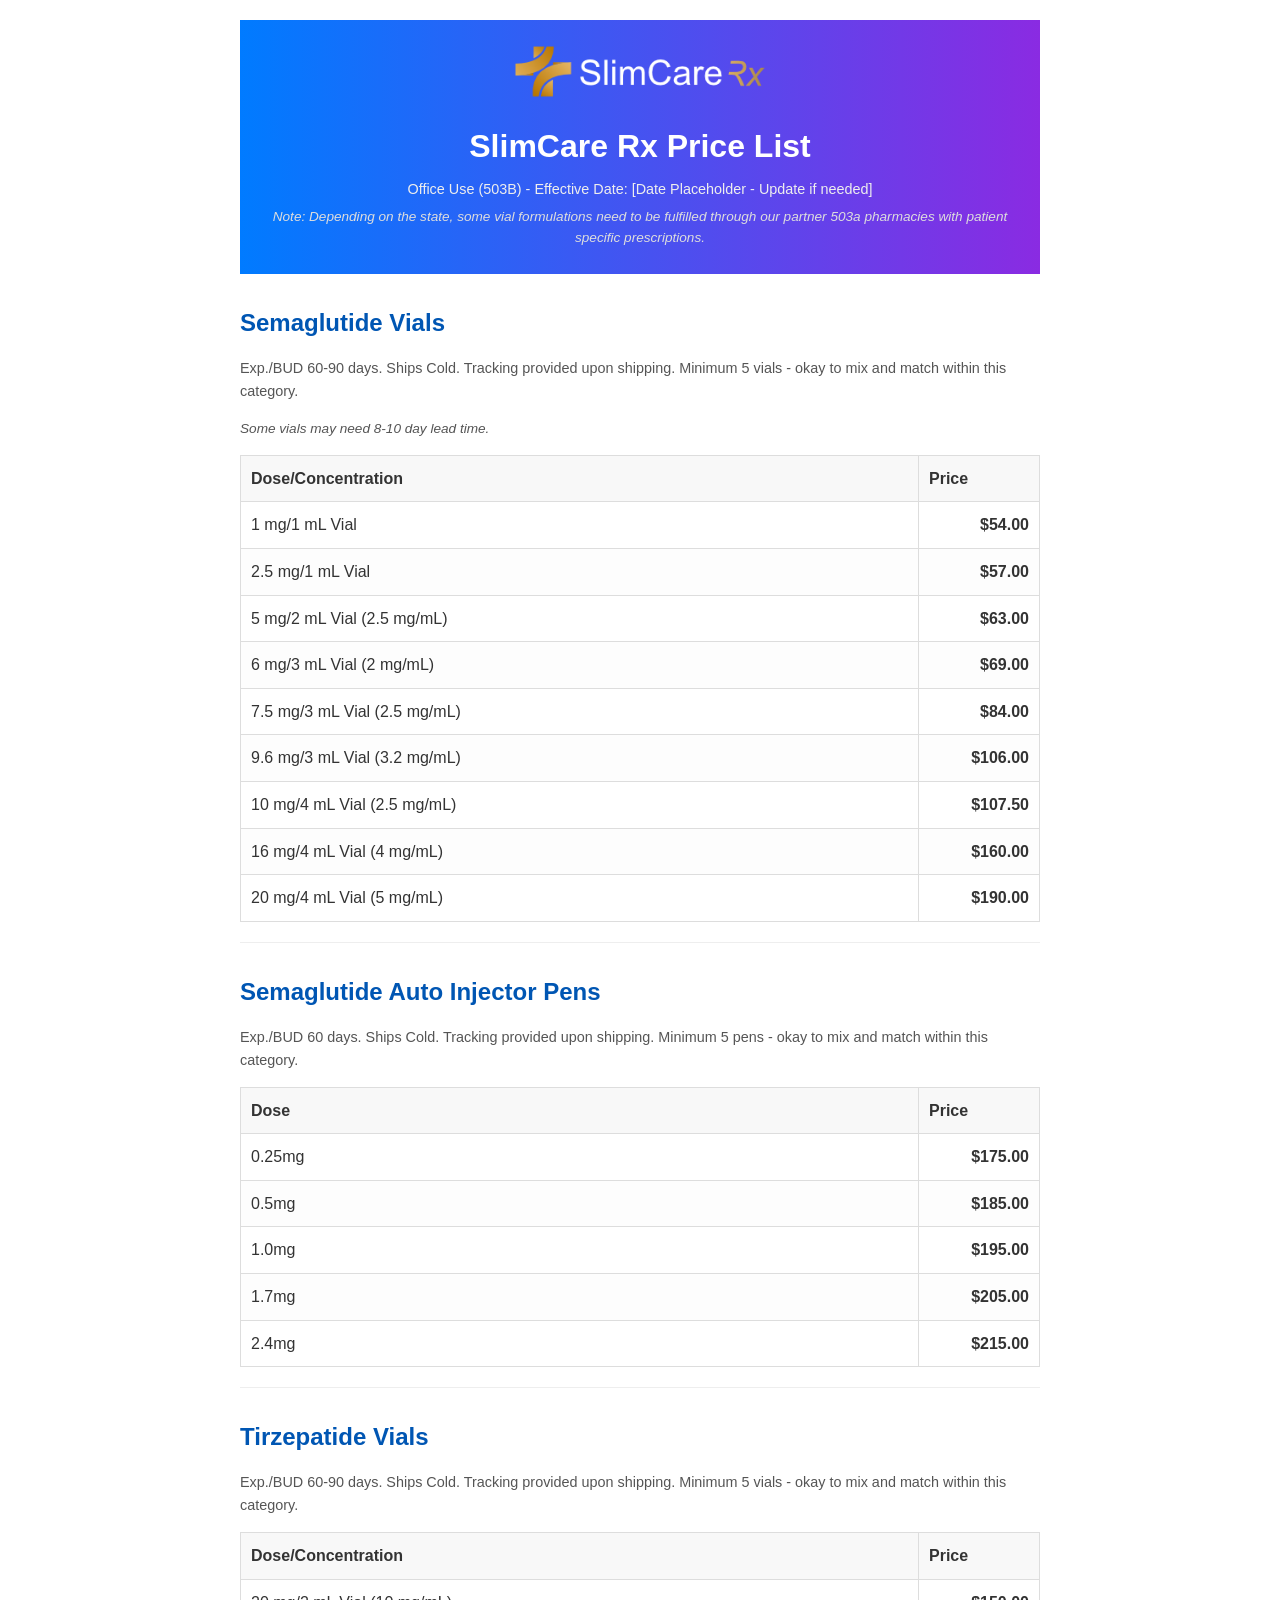
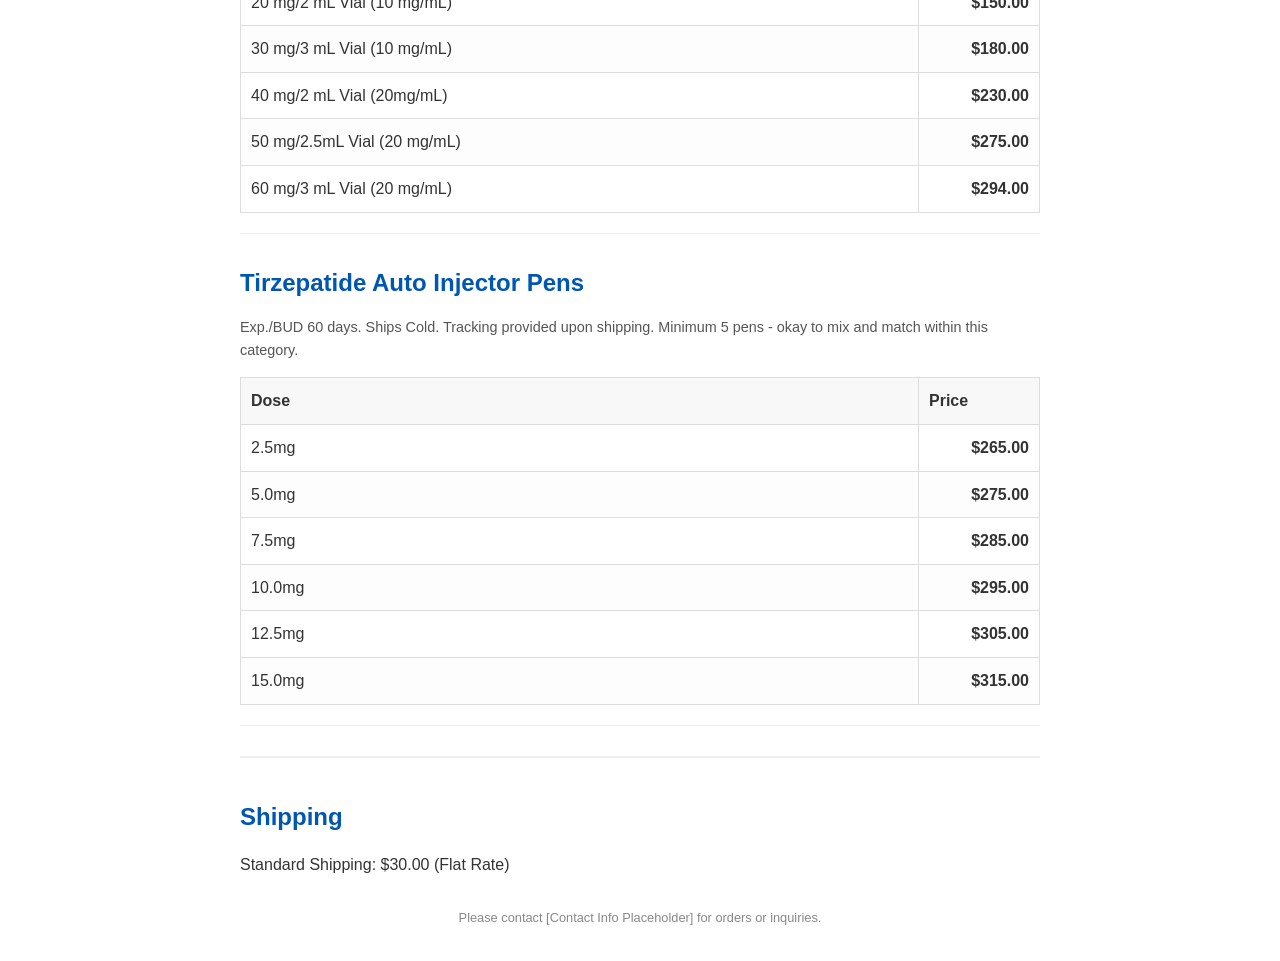
==== index.html @ a0468afb "Rename price_list.html to index.html for GitHub Pages" ====
<!DOCTYPE html>
<html lang="en">
<head>
    <meta charset="UTF-8">
    <meta name="viewport" content="width=device-width, initial-scale=1.0">
    <title>SlimCare Rx Price List</title>
    <link rel="stylesheet" href="styles.css">
</head>
<body>
    <header>
        <img src="logo.png" alt="SlimCareRx Logo" class="header-logo">
        <h1>SlimCare Rx Price List</h1>
        <p>Office Use (503B) - Effective Date: [Date Placeholder - Update if needed]</p>
        <p class="note">Note: Depending on the state, some vial formulations need to be fulfilled through our partner 503a pharmacies with patient specific prescriptions.</p>
    </header>

    <section class="product-category">
        <h2>Semaglutide Vials</h2>
        <p class="category-description">Exp./BUD 60-90 days. Ships Cold. Tracking provided upon shipping. Minimum 5 vials - okay to mix and match within this category.</p>
        <p class="category-note">Some vials may need 8-10 day lead time.</p>
        <table>
            <thead>
                <tr>
                    <th>Dose/Concentration</th>
                    <th>Price</th>
                </tr>
            </thead>
            <tbody>
                <tr><td>1 mg/1 mL Vial</td><td>$54.00</td></tr>
                <tr><td>2.5 mg/1 mL Vial</td><td>$57.00</td></tr>
                <tr><td>5 mg/2 mL Vial (2.5 mg/mL)</td><td>$63.00</td></tr>
                <tr><td>6 mg/3 mL Vial (2 mg/mL)</td><td>$69.00</td></tr>
                <tr><td>7.5 mg/3 mL Vial (2.5 mg/mL)</td><td>$84.00</td></tr>
                <tr><td>9.6 mg/3 mL Vial (3.2 mg/mL)</td><td>$106.00</td></tr>
                <tr><td>10 mg/4 mL Vial (2.5 mg/mL)</td><td>$107.50</td></tr>
                <tr><td>16 mg/4 mL Vial (4 mg/mL)</td><td>$160.00</td></tr>
                <tr><td>20 mg/4 mL Vial (5 mg/mL)</td><td>$190.00</td></tr>
            </tbody>
        </table>
    </section>

    <section class="product-category">
        <h2>Semaglutide Auto Injector Pens</h2>
        <p class="category-description">Exp./BUD 60 days. Ships Cold. Tracking provided upon shipping. Minimum 5 pens - okay to mix and match within this category.</p>
        <table>
            <thead>
                <tr>
                    <th>Dose</th>
                    <th>Price</th>
                </tr>
            </thead>
            <tbody>
                <tr><td>0.25mg</td><td>$175.00</td></tr>
                <tr><td>0.5mg</td><td>$185.00</td></tr>
                <tr><td>1.0mg</td><td>$195.00</td></tr>
                <tr><td>1.7mg</td><td>$205.00</td></tr>
                <tr><td>2.4mg</td><td>$215.00</td></tr>
            </tbody>
        </table>
    </section>

    <section class="product-category">
        <h2>Tirzepatide Vials</h2>
        <p class="category-description">Exp./BUD 60-90 days. Ships Cold. Tracking provided upon shipping. Minimum 5 vials - okay to mix and match within this category.</p>
        <table>
            <thead>
                <tr>
                    <th>Dose/Concentration</th>
                    <th>Price</th>
                </tr>
            </thead>
            <tbody>
                <tr><td>20 mg/2 mL Vial (10 mg/mL)</td><td>$150.00</td></tr>
                <tr><td>30 mg/3 mL Vial (10 mg/mL)</td><td>$180.00</td></tr>
                <tr><td>40 mg/2 mL Vial (20mg/mL)</td><td>$230.00</td></tr>
                <tr><td>50 mg/2.5mL Vial (20 mg/mL)</td><td>$275.00</td></tr>
                <tr><td>60 mg/3 mL Vial (20 mg/mL)</td><td>$294.00</td></tr>
            </tbody>
        </table>
    </section>

    <section class="product-category">
        <h2>Tirzepatide Auto Injector Pens</h2>
        <p class="category-description">Exp./BUD 60 days. Ships Cold. Tracking provided upon shipping. Minimum 5 pens - okay to mix and match within this category.</p>
        <table>
            <thead>
                <tr>
                    <th>Dose</th>
                    <th>Price</th>
                </tr>
            </thead>
            <tbody>
                <tr><td>2.5mg</td><td>$265.00</td></tr>
                <tr><td>5.0mg</td><td>$275.00</td></tr>
                <tr><td>7.5mg</td><td>$285.00</td></tr>
                <tr><td>10.0mg</td><td>$295.00</td></tr>
                <tr><td>12.5mg</td><td>$305.00</td></tr>
                <tr><td>15.0mg</td><td>$315.00</td></tr>
            </tbody>
        </table>
    </section>

    <section class="shipping-info">
        <h2>Shipping</h2>
        <p>Standard Shipping: $30.00 (Flat Rate)</p>
    </section>

    <footer>
        <p>Please contact [Contact Info Placeholder] for orders or inquiries.</p>
    </footer>

</body>
</html>
---- styles.css ----
/* General Styles */
body {
    font-family: Arial, sans-serif;
    line-height: 1.6;
    margin: 0 auto;
    padding: 20px;
    max-width: 800px; /* Adjust as needed for print layout */
    color: #333;
}

header {
    text-align: center;
    margin-bottom: 30px;
    /* border-bottom: 2px solid #eee; */ /* Removed border */
    padding: 20px; /* Adjusted padding */
    background: linear-gradient(to right, #007bff, #8a2be2); /* Blue to Purple gradient */
    color: #fff; /* White text for contrast */
    position: relative; /* For potential future absolute positioning inside */
}

.header-logo {
    display: block; /* Center the logo */
    margin: 0 auto 15px auto; /* Center horizontally, add bottom margin */
    max-height: 60px; /* Limit logo height */
    width: auto; /* Maintain aspect ratio */
}

header h1 {
    margin-bottom: 5px;
    color: #fff; /* White text for contrast */
}

header p {
    margin: 5px 0;
    font-size: 0.9em;
    color: #eee; /* Lighter text for contrast */
}

header .note {
    font-style: italic;
    font-size: 0.85em;
    color: #ddd; /* Lighter text for contrast */
}

/* Product Category Sections */
.product-category {
    margin-bottom: 30px;
    padding-bottom: 20px;
    border-bottom: 1px solid #eee;
}

.product-category:last-of-type {
    border-bottom: none; /* No border after the last category */
}


.product-category h2 {
    color: #0056b3; /* Example color */
    margin-bottom: 10px;
}

.category-description, .category-note {
    font-size: 0.9em;
    margin-bottom: 15px;
    color: #555;
}

.category-note {
    font-style: italic;
    font-size: 0.85em;
}

/* Table Styles */
table {
    width: 100%;
    border-collapse: collapse;
    margin-top: 15px;
}

th, td {
    border: 1px solid #ddd;
    padding: 10px;
    text-align: left;
}

th {
    background-color: #f8f8f8;
    font-weight: bold;
}

tbody tr:nth-child(even) {
    background-color: #fdfdfd;
}

td:last-child {
    text-align: right;
    font-weight: bold;
    width: 100px; /* Fixed width for price column */
}

/* Shipping and Footer */
.shipping-info {
    margin-top: 20px;
    padding-top: 20px;
    border-top: 2px solid #eee;
}

.shipping-info h2 {
     color: #0056b3;
     margin-bottom: 10px;
}

footer {
    margin-top: 30px;
    text-align: center;
    font-size: 0.8em;
    color: #888;
}

/* Print Styles */
@media print {
    body {
        max-width: 100%;
        font-size: 10pt; /* Adjust font size for print */
        color: #000; /* Ensure black text for print */
    }

    header, footer, .shipping-info {
        text-align: center;
    }

    header {
        background: linear-gradient(to right, #007bff, #8a2be2) !important; /* Explicitly set background for print */
        color: #fff !important; /* Keep text white for the gradient */
        border-bottom: 1px solid #000; /* Keep a border for structure */
        padding: 10px 0; /* Adjust padding for print */
        -webkit-print-color-adjust: exact !important; /* Try forcing background print */
        color-adjust: exact !important; /* Try forcing background print */
    }

     header h1, header p, header .note {
         color: #fff !important; /* Keep text white to show on gradient */
    }

    .header-logo {
        max-height: 40px; /* Smaller logo for print */
        margin-bottom: 10px;
    }

    .product-category {
        page-break-inside: avoid; /* Try to keep categories on one page */
        border-bottom: 1px solid #ccc;
    }

     .product-category h2 {
        color: #000; /* Black headings for print */
    }

    table {
        width: 100%;
    }

    th, td {
        border: 1px solid #aaa;
        padding: 6px;
    }

    th {
        background-color: #eee !important; /* Ensure background prints */
        -webkit-print-color-adjust: exact; /* Chrome, Safari */
        color-adjust: exact; /* Firefox */
    }

    tbody tr:nth-child(even) {
        background-color: #f9f9f9 !important; /* Ensure background prints */
        -webkit-print-color-adjust: exact;
        color-adjust: exact;
    }

    footer {
        margin-top: 20px;
        font-size: 8pt;
        color: #555;
    }

    /* Hide elements not needed for print if any */
    /* .element-to-hide-on-print { display: none; } */
}
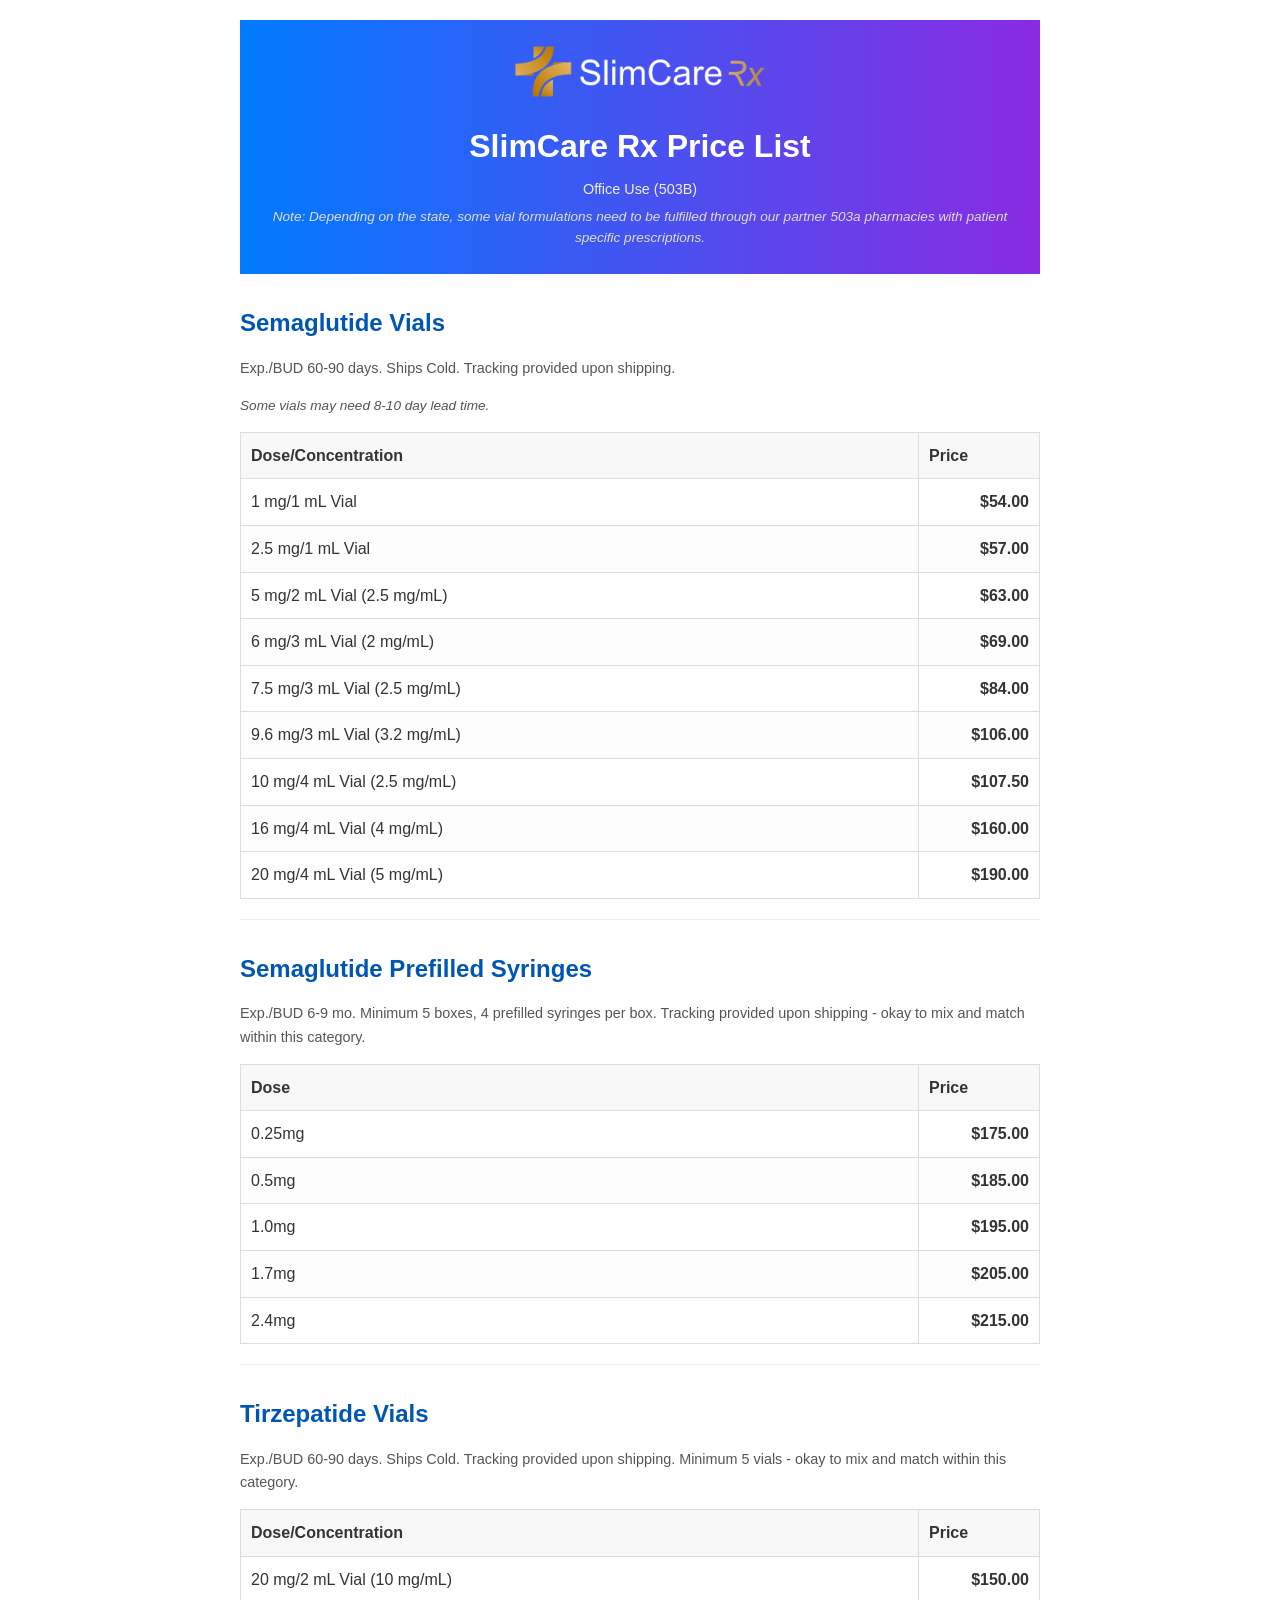
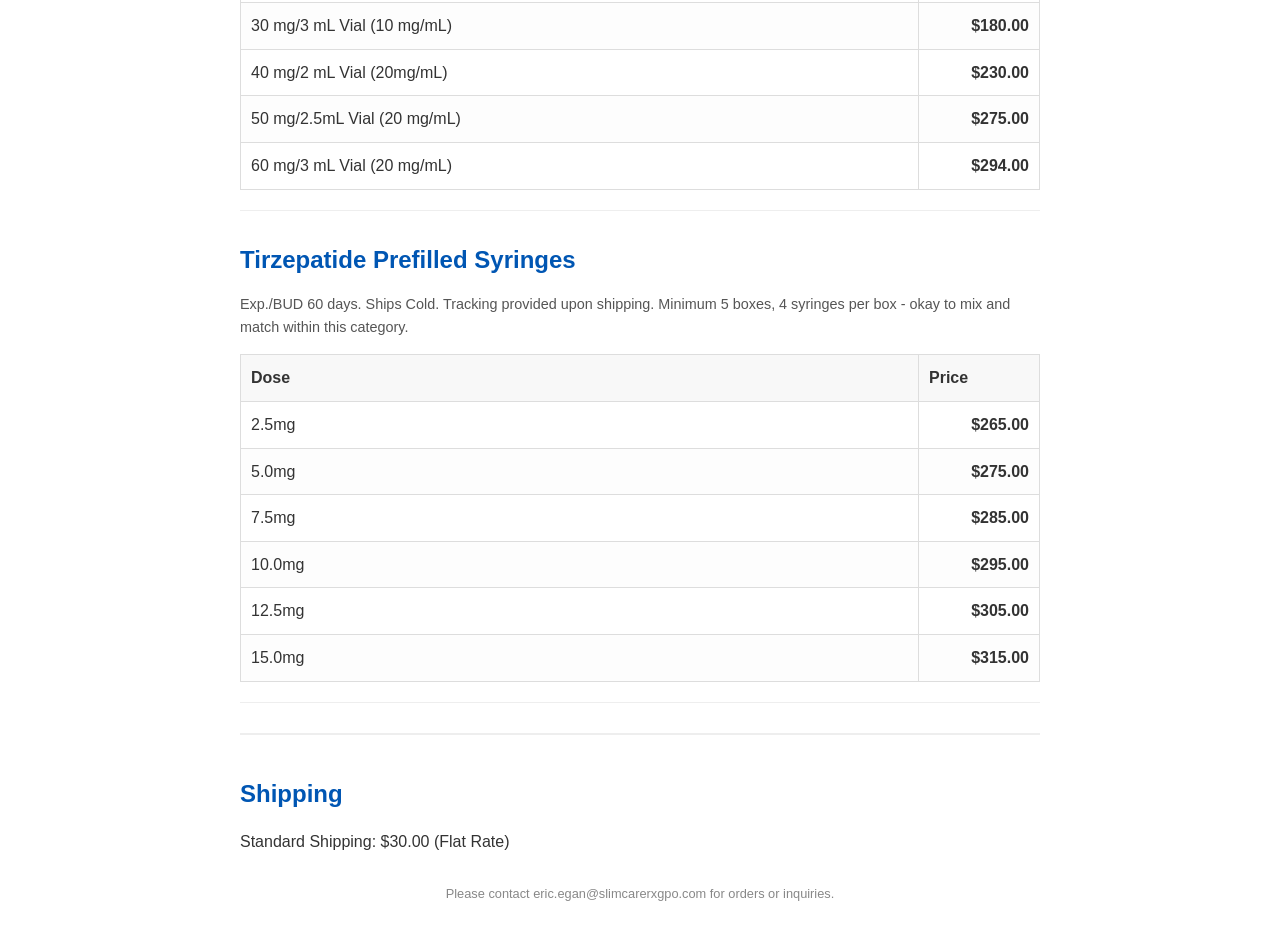
==== commit 6d077352: "Update index.html" ====
--- a/index.html
+++ b/index.html
@@ -10,13 +10,13 @@
     <header>
         <img src="logo.png" alt="SlimCareRx Logo" class="header-logo">
         <h1>SlimCare Rx Price List</h1>
-        <p>Office Use (503B) - Effective Date: [Date Placeholder - Update if needed]</p>
+        <p>Office Use (503B)</p>
         <p class="note">Note: Depending on the state, some vial formulations need to be fulfilled through our partner 503a pharmacies with patient specific prescriptions.</p>
     </header>
 
     <section class="product-category">
         <h2>Semaglutide Vials</h2>
-        <p class="category-description">Exp./BUD 60-90 days. Ships Cold. Tracking provided upon shipping. Minimum 5 vials - okay to mix and match within this category.</p>
+        <p class="category-description">Exp./BUD 60-90 days. Ships Cold. Tracking provided upon shipping.</p>
         <p class="category-note">Some vials may need 8-10 day lead time.</p>
         <table>
             <thead>
@@ -40,8 +40,8 @@
     </section>
 
     <section class="product-category">
-        <h2>Semaglutide Auto Injector Pens</h2>
-        <p class="category-description">Exp./BUD 60 days. Ships Cold. Tracking provided upon shipping. Minimum 5 pens - okay to mix and match within this category.</p>
+        <h2>Semaglutide Prefilled Syringes</h2>
+        <p class="category-description">Exp./BUD 6-9 mo. Minimum 5 boxes, 4 prefilled syringes per box. Tracking provided upon shipping - okay to mix and match within this category.</p>
         <table>
             <thead>
                 <tr>
@@ -80,8 +80,8 @@
     </section>
 
     <section class="product-category">
-        <h2>Tirzepatide Auto Injector Pens</h2>
-        <p class="category-description">Exp./BUD 60 days. Ships Cold. Tracking provided upon shipping. Minimum 5 pens - okay to mix and match within this category.</p>
+        <h2>Tirzepatide Prefilled Syringes</h2>
+        <p class="category-description">Exp./BUD 60 days. Ships Cold. Tracking provided upon shipping. Minimum 5 boxes, 4 syringes per box - okay to mix and match within this category.</p>
         <table>
             <thead>
                 <tr>
@@ -106,7 +106,7 @@
     </section>
 
     <footer>
-        <p>Please contact [Contact Info Placeholder] for orders or inquiries.</p>
+        <p>Please contact eric.egan@slimcarerxgpo.com for orders or inquiries.</p>
     </footer>
 
 </body>
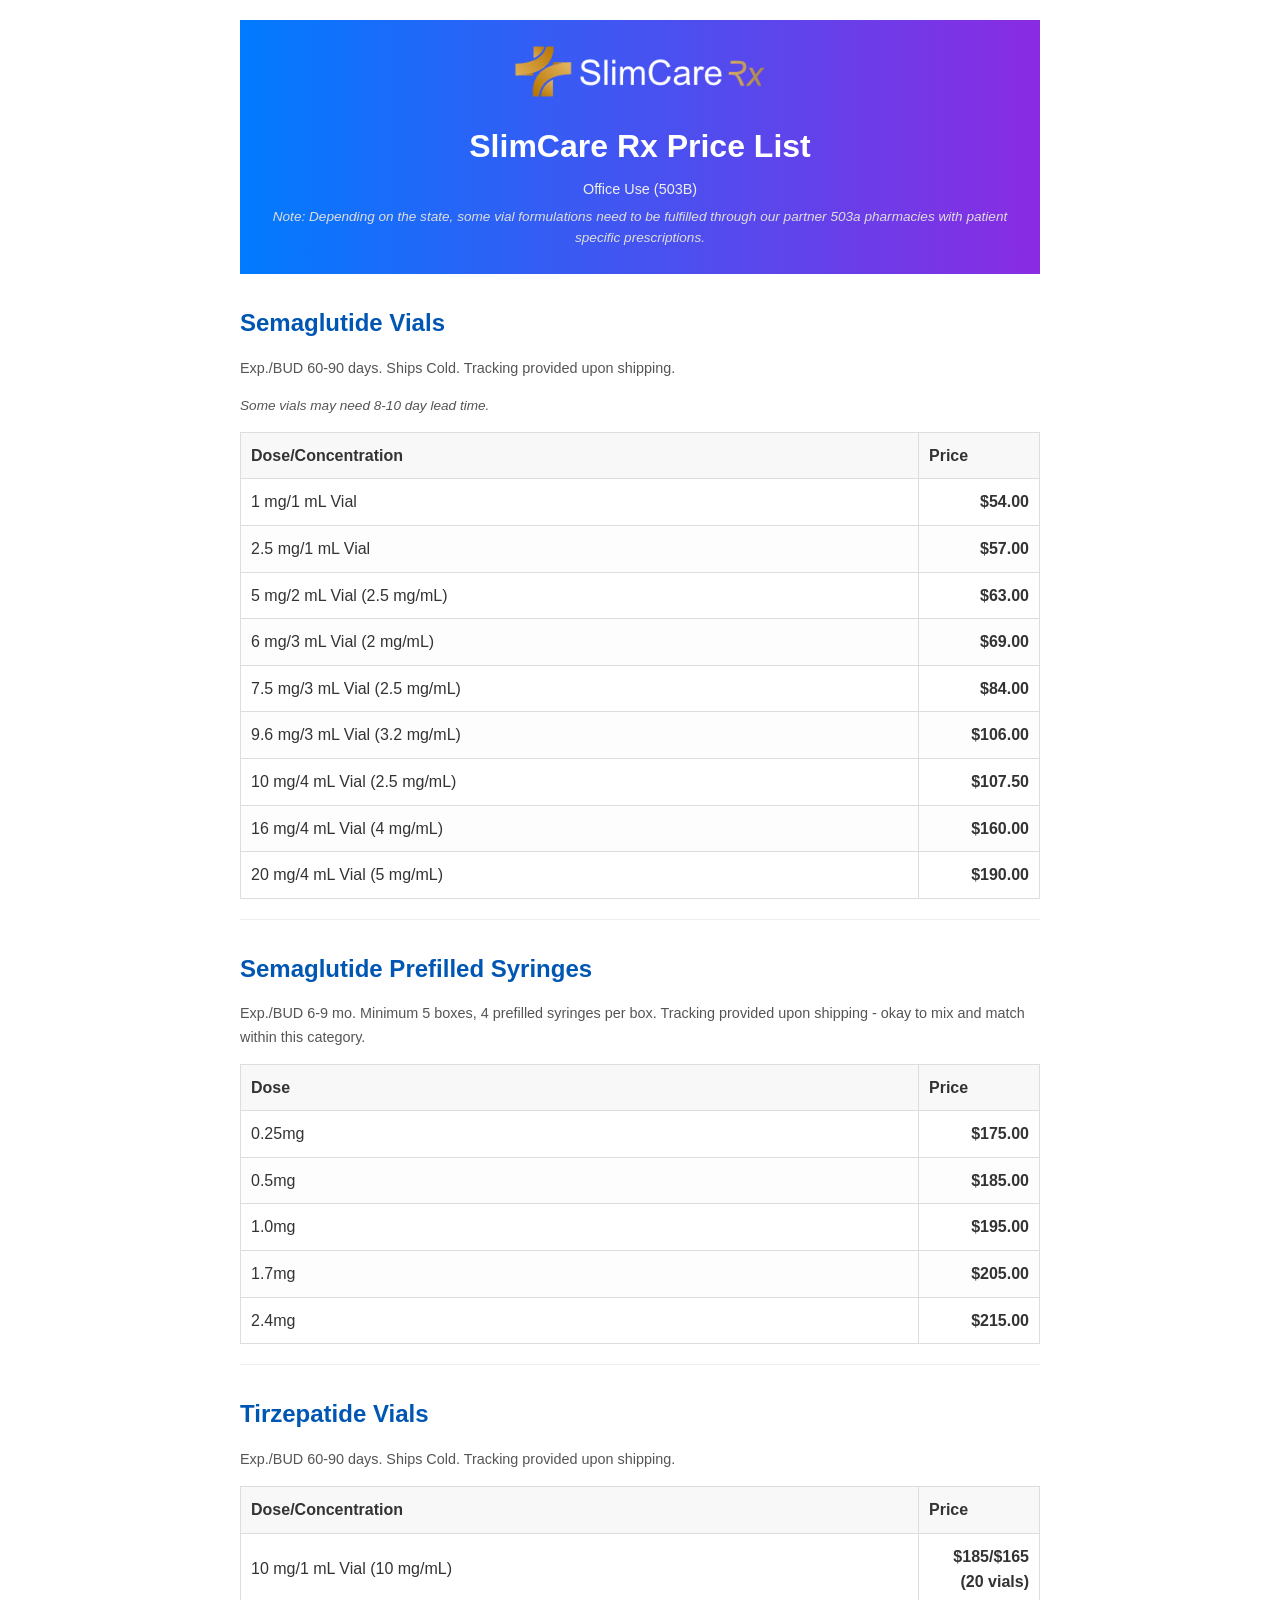
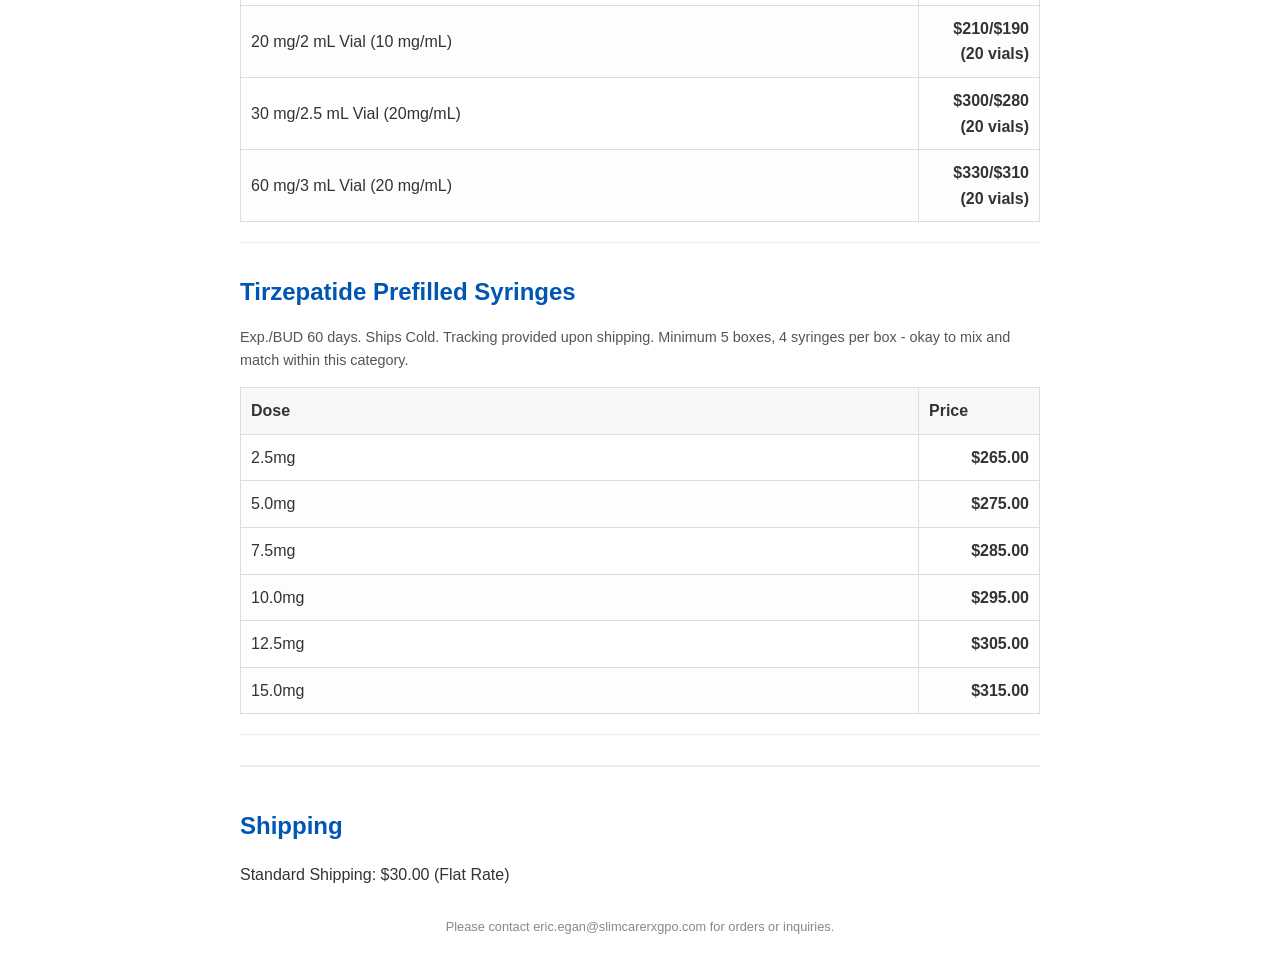
==== commit 8289c670: "Update index.html" ====
--- a/index.html
+++ b/index.html
@@ -61,7 +61,7 @@
 
     <section class="product-category">
         <h2>Tirzepatide Vials</h2>
-        <p class="category-description">Exp./BUD 60-90 days. Ships Cold. Tracking provided upon shipping. Minimum 5 vials - okay to mix and match within this category.</p>
+        <p class="category-description">Exp./BUD 60-90 days. Ships Cold. Tracking provided upon shipping. </p>
         <table>
             <thead>
                 <tr>
@@ -70,11 +70,11 @@
                 </tr>
             </thead>
             <tbody>
-                <tr><td>20 mg/2 mL Vial (10 mg/mL)</td><td>$150.00</td></tr>
-                <tr><td>30 mg/3 mL Vial (10 mg/mL)</td><td>$180.00</td></tr>
-                <tr><td>40 mg/2 mL Vial (20mg/mL)</td><td>$230.00</td></tr>
-                <tr><td>50 mg/2.5mL Vial (20 mg/mL)</td><td>$275.00</td></tr>
-                <tr><td>60 mg/3 mL Vial (20 mg/mL)</td><td>$294.00</td></tr>
+                <tr><td>10 mg/1 mL Vial (10 mg/mL)</td><td>$185/$165 (20 vials)</td></tr>
+                <tr><td>20 mg/2 mL Vial (10 mg/mL)</td><td>$210/$190 (20 vials)</td></tr>
+                <tr><td>30 mg/2.5 mL Vial (20mg/mL)</td><td>$300/$280 (20 vials)</td></tr>
+                
+                <tr><td>60 mg/3 mL Vial (20 mg/mL)</td><td>$330/$310 (20 vials)</td></tr>
             </tbody>
         </table>
     </section>
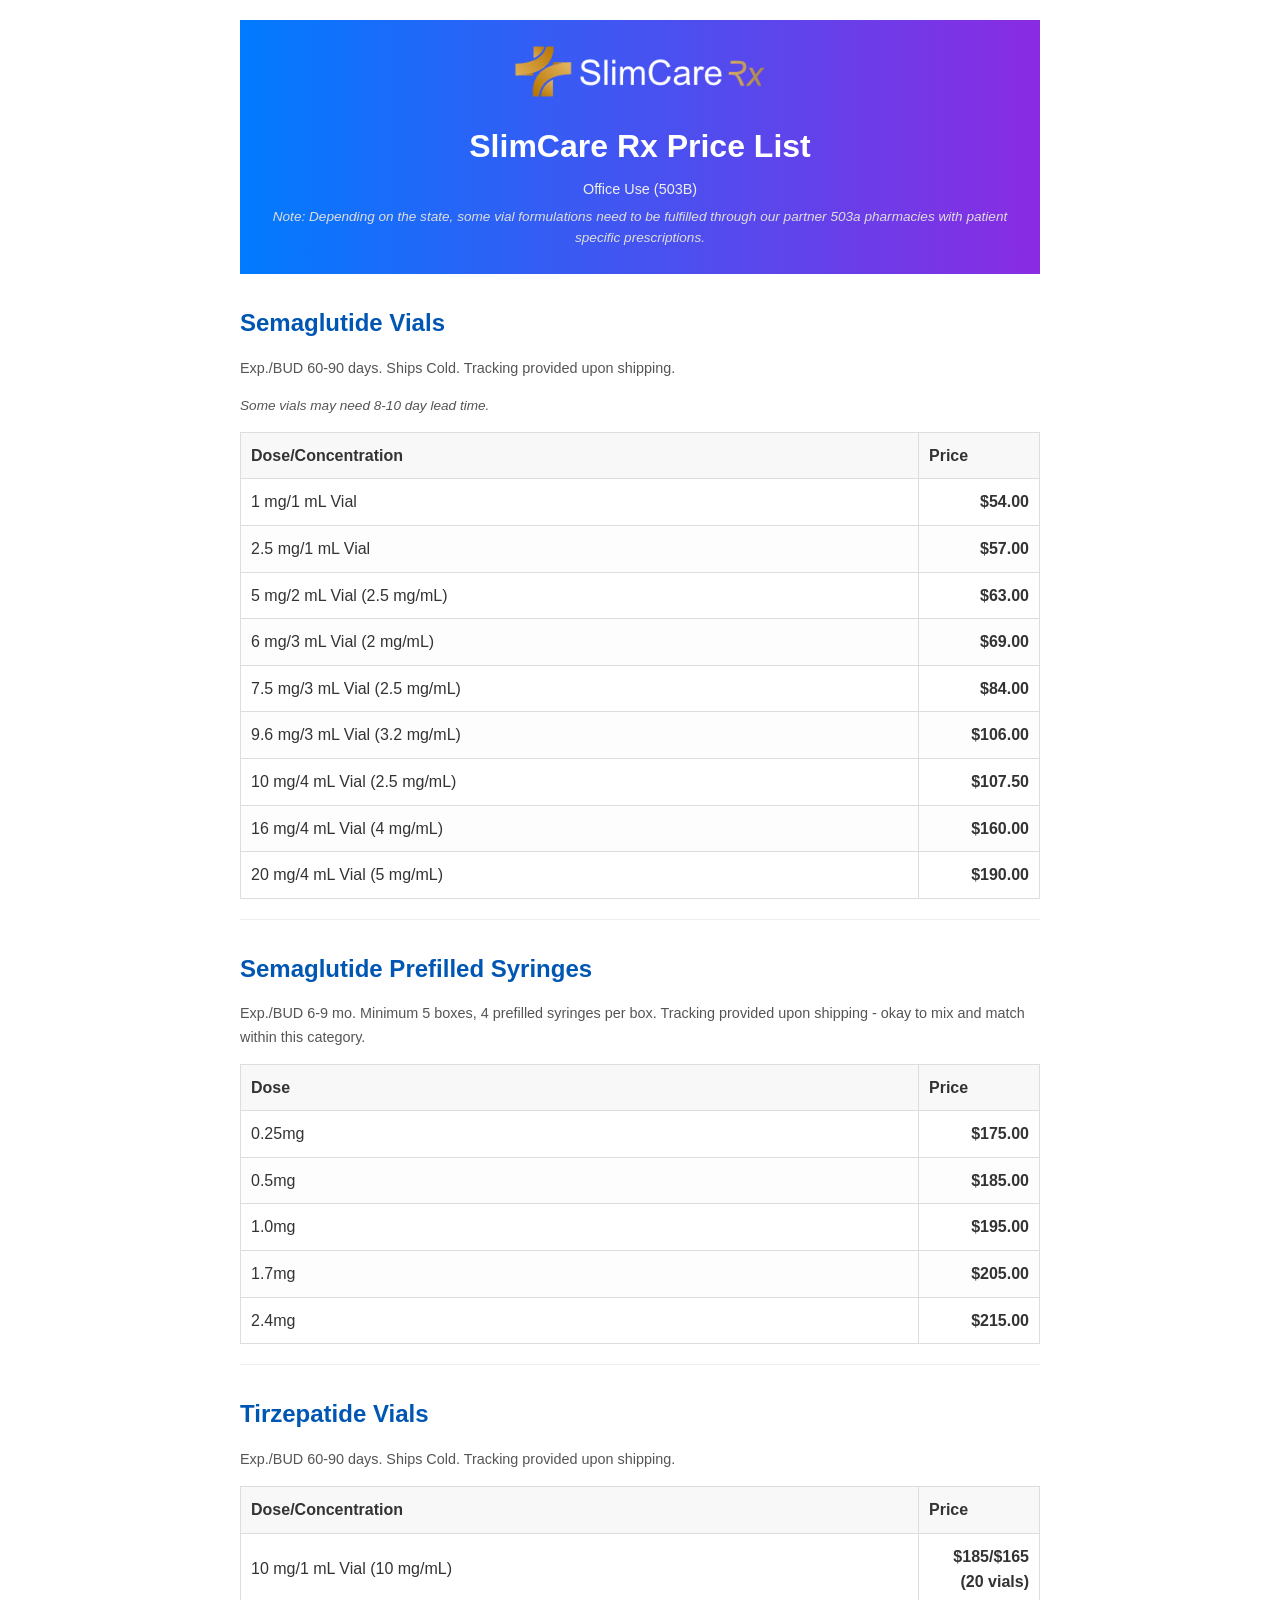
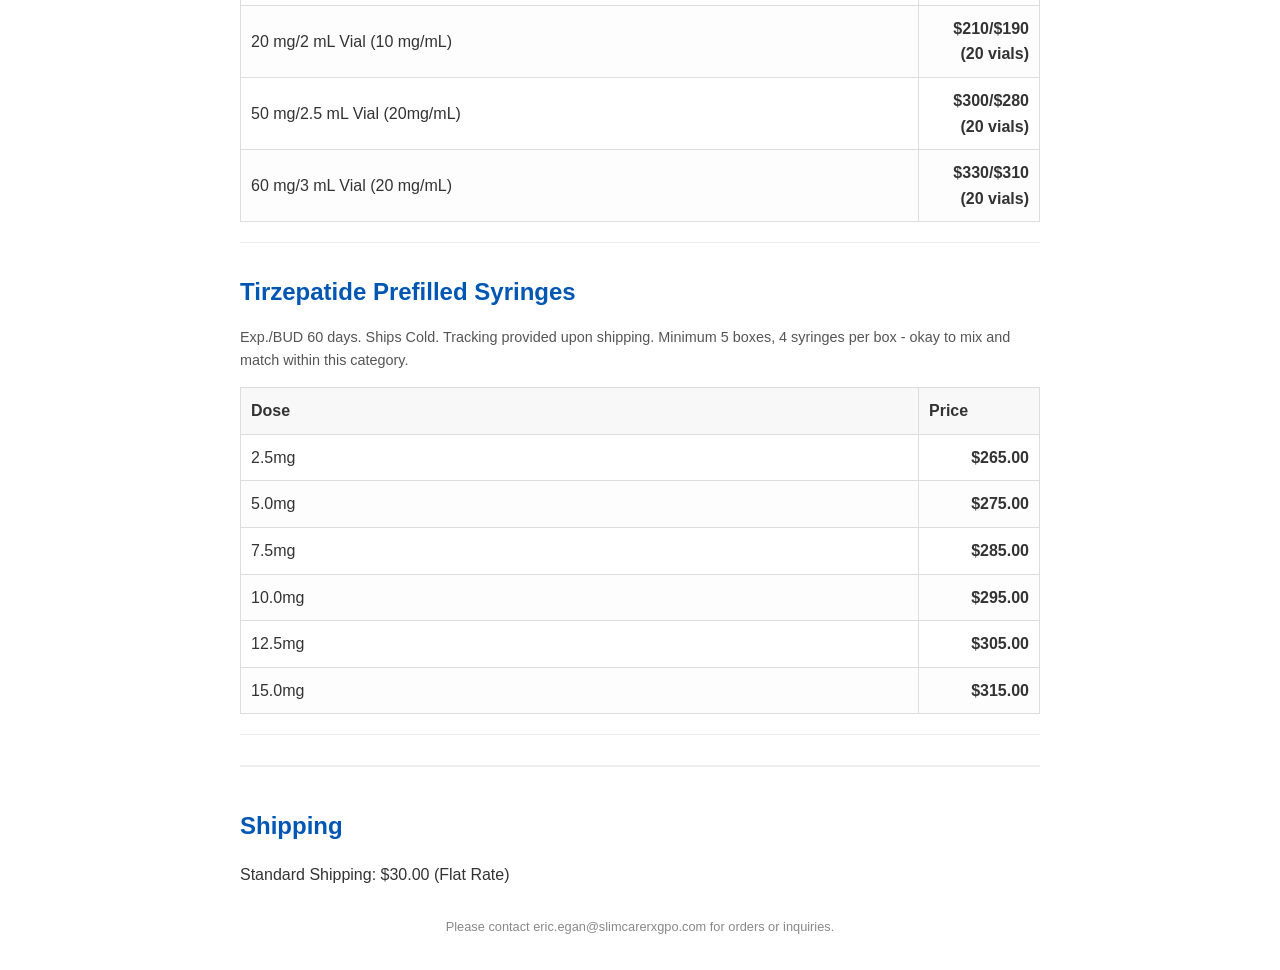
==== commit 8443210b: "Update index.html" ====
--- a/index.html
+++ b/index.html
@@ -72,7 +72,7 @@
             <tbody>
                 <tr><td>10 mg/1 mL Vial (10 mg/mL)</td><td>$185/$165 (20 vials)</td></tr>
                 <tr><td>20 mg/2 mL Vial (10 mg/mL)</td><td>$210/$190 (20 vials)</td></tr>
-                <tr><td>30 mg/2.5 mL Vial (20mg/mL)</td><td>$300/$280 (20 vials)</td></tr>
+                <tr><td>50 mg/2.5 mL Vial (20mg/mL)</td><td>$300/$280 (20 vials)</td></tr>
                 
                 <tr><td>60 mg/3 mL Vial (20 mg/mL)</td><td>$330/$310 (20 vials)</td></tr>
             </tbody>
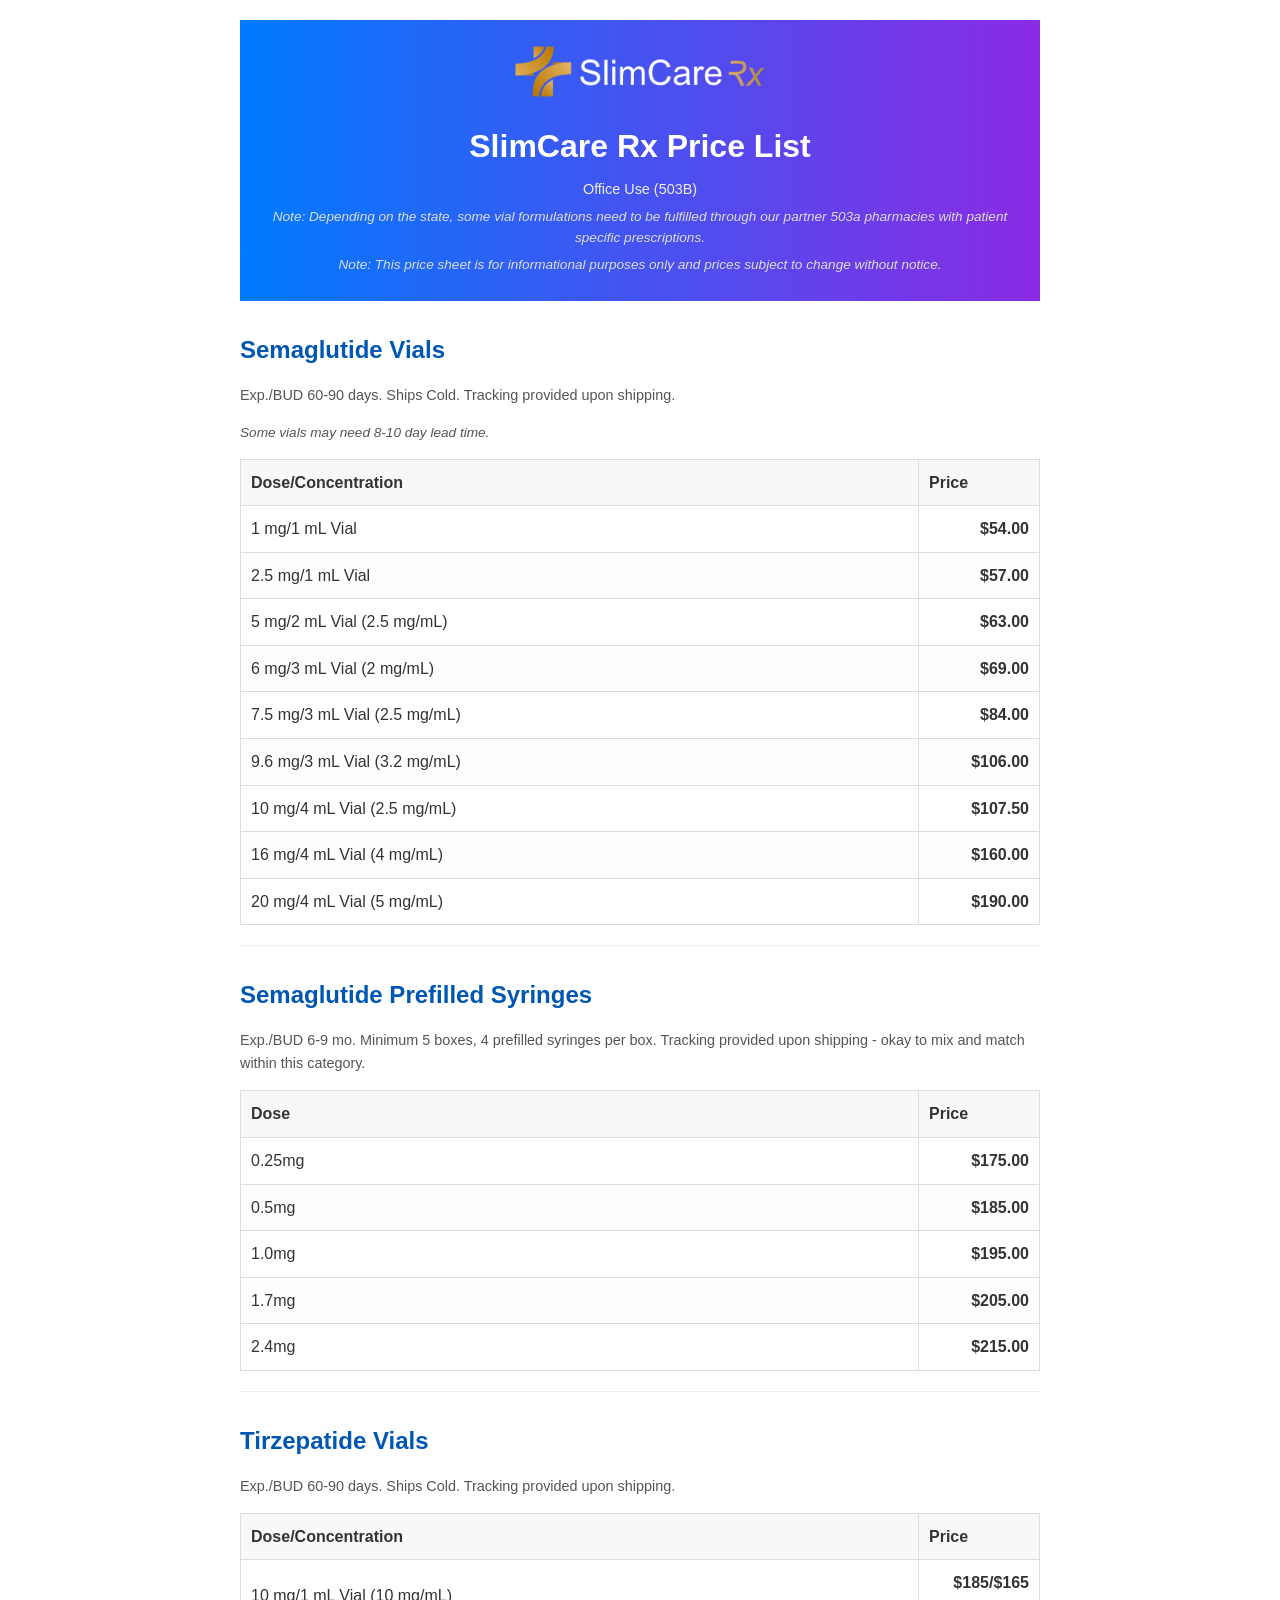
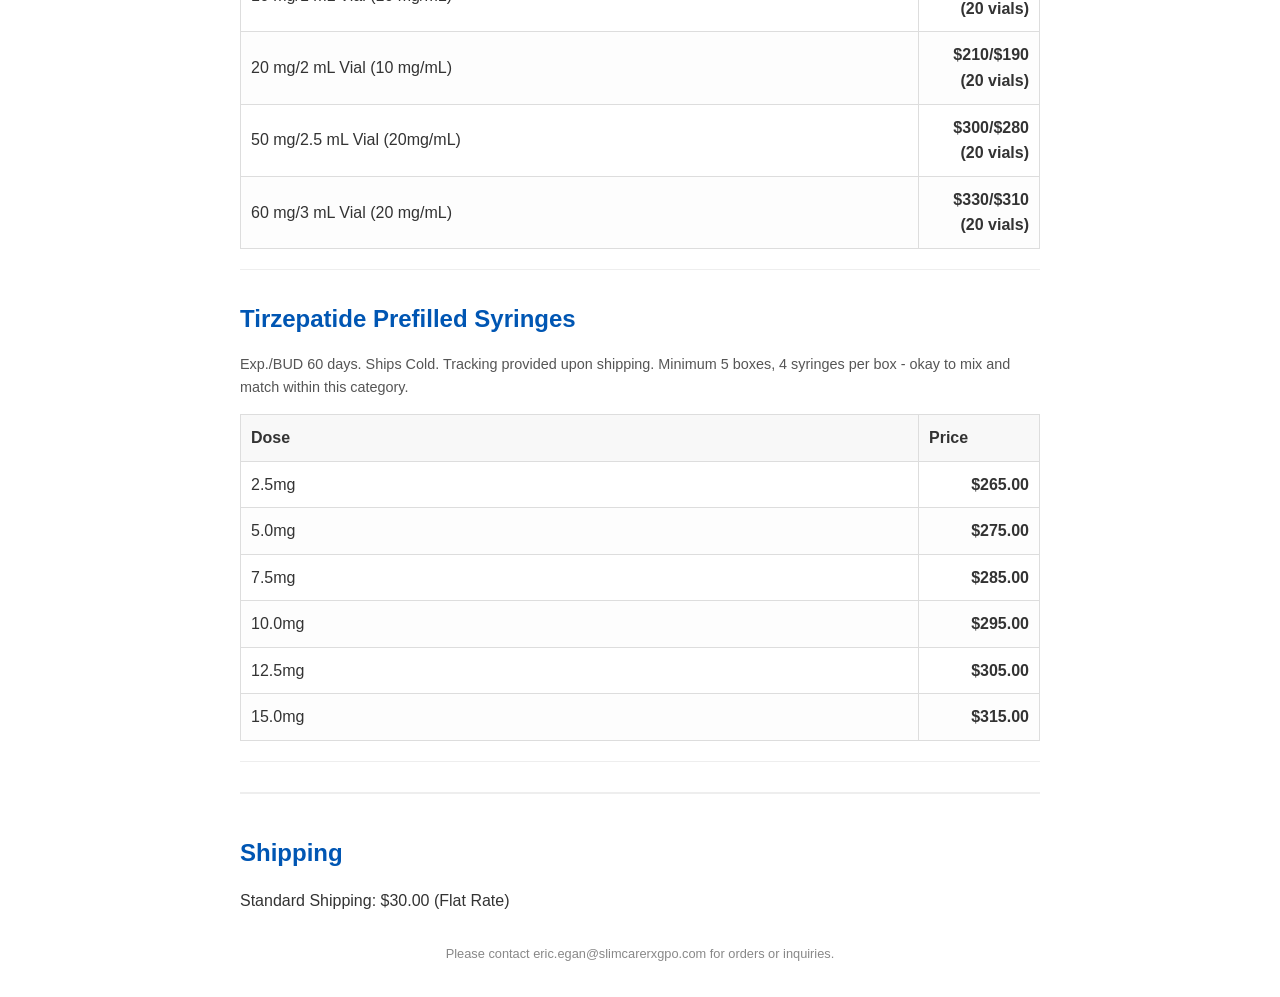
==== commit d1866429: "Update index.html" ====
--- a/index.html
+++ b/index.html
@@ -12,6 +12,8 @@
         <h1>SlimCare Rx Price List</h1>
         <p>Office Use (503B)</p>
         <p class="note">Note: Depending on the state, some vial formulations need to be fulfilled through our partner 503a pharmacies with patient specific prescriptions.</p>
+<p class="note">Note: This price sheet is for informational purposes only and prices subject to change without notice.</p>
+
     </header>
 
     <section class="product-category">
